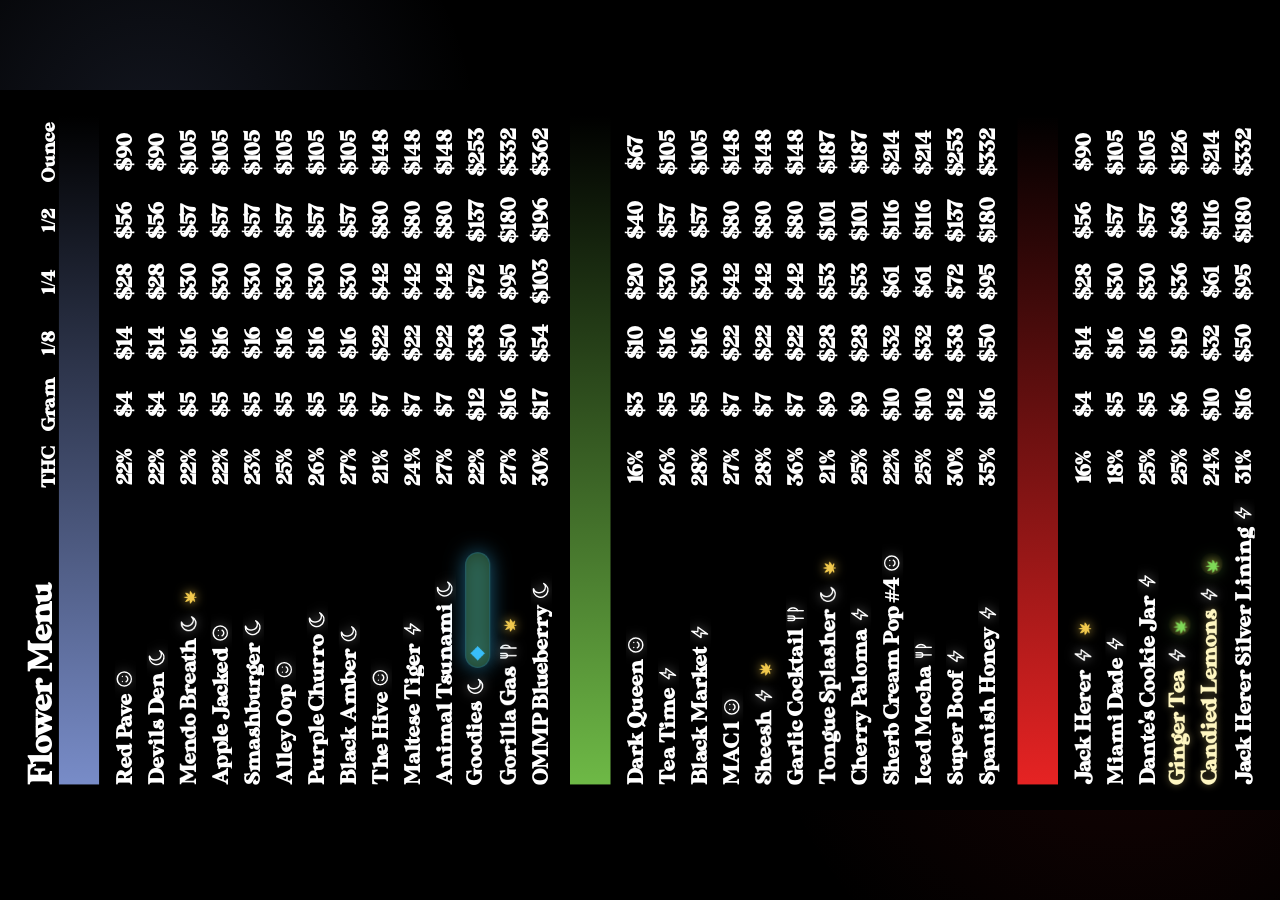
==== docs/index.html @ e75ea92e "Update store menus 2026-07-31" ====
<!doctype html>
<html lang="en">
  <head>
    <meta charset="utf-8">
    <meta name="viewport" content="width=device-width, initial-scale=1">
    <meta http-equiv="refresh" content="900">
    <title>Flower Menu</title>
    <style>
      @font-face {
        font-family: "MADE Sunflower";
        src: url("assets/fonts/MADE-Sunflower.otf") format("opentype");
        font-display: block;
      }

      @font-face {
        font-family: "Gotham Medium";
        src: url("assets/fonts/Gotham-Medium.otf") format("opentype");
        font-display: block;
      }

      :root {
        --row-height: 48px;
        --body-size: 32px;
        --section-height: 60px;
        --section-size: 42px;
        --gap-after-section: 18px;
        --gap-between-groups: 24px;
        --section-pad-left: 16px;
        --name-pad-right: 14px;
        --bucket-gap: 8px;
        --bucket-icon-size: 28px;
        --bucket-icon-offset: 9px;
        --attention-icon-size: 38px;
        --attention-icon-gap: 7px;
        --attention-icon-offset: 8px;
        --attention-icon-glyph-size: 26px;
        --attention-pill-border: 2px;
        --attention-pill-padding-left: 12px;
        --attention-pill-padding-right: 22px;
        --attention-pill-text-size: 24px;
        --attention-pill-shift: 6px;
        --attention-pill-width-buffer: 58px;
        --closeout-pill-gap: 8px;
        --closeout-pill-padding-x: 18px;
        --closeout-pill-border: 2px;
        --closeout-pill-text-size: 26px;
        --closeout-leaf-size: 25px;
        --closeout-leaf-offset: 8px;
      }

      html,
      body {
        margin: 0;
        width: 100%;
        height: 100%;
        background: #000;
        overflow: hidden;
      }

      body {
        display: grid;
        place-items: center;
        color: #fff;
        font-family: "MADE Sunflower", Arial, Helvetica, sans-serif;
      }

      .screen {
        position: relative;
        width: 100vw;
        height: 100vh;
        display: grid;
        place-items: center;
        overflow: hidden;
        background:
          radial-gradient(circle at 12% 16%, rgba(120, 140, 200, 0.16), transparent 24%),
          radial-gradient(circle at 88% 74%, rgba(230, 35, 35, 0.10), transparent 28%),
          #000;
      }

      .menu {
        position: absolute;
        top: 50%;
        left: 50%;
        width: 1080px;
        height: 1920px;
        background: #000;
        overflow: hidden;
        box-sizing: border-box;
        padding: 20px 38px 20px;
        z-index: 1;
        transform-origin: center center;
      }

      .menu::after {
        content: "";
        position: absolute;
        inset: 0;
        pointer-events: none;
        background: linear-gradient(
          115deg,
          transparent 0%,
          transparent 42%,
          rgba(255, 255, 255, 0.08) 50%,
          transparent 58%,
          transparent 100%
        );
        mix-blend-mode: screen;
        transform: translateX(-120%);
        animation: page-sheen 18s linear infinite;
      }

      .header {
        display: grid;
        grid-template-columns: minmax(310px, 1fr) 95px 92px 92px 92px 92px 112px;
        align-items: end;
        column-gap: 0;
        height: 68px;
        font-family: "MADE Sunflower", Georgia, "Times New Roman", serif;
        font-weight: 700;
        white-space: nowrap;
      }

      .title {
        font-size: 48px;
        line-height: 1;
      }

      .column-label {
        text-align: center;
        font-size: 28px;
        line-height: 1;
        padding-top: 0;
        align-self: end;
      }

      .groups {
        display: flex;
        flex-direction: column;
      }

      .group:not(:last-child) {
        margin-bottom: var(--gap-between-groups);
      }

      .section-bar {
        position: relative;
        height: var(--section-height);
        display: flex;
        align-items: center;
        box-sizing: border-box;
        padding-left: var(--section-pad-left);
        margin-bottom: var(--gap-after-section);
        overflow: hidden;
        font-family: "MADE Sunflower", Georgia, "Times New Roman", serif;
        font-size: var(--section-size);
        line-height: 1;
        font-weight: 700;
      }

      .section-bar::before,
      .section-bar::after {
        content: "";
        position: absolute;
        inset: 0;
      }

      .section-bar::before {
        background: linear-gradient(90deg, var(--section-color), rgba(0, 0, 0, 0.92));
      }

      .section-bar::after {
        background: linear-gradient(
          110deg,
          transparent 0%,
          transparent 38%,
          rgba(255, 255, 255, 0.18) 50%,
          transparent 62%,
          transparent 100%
        );
        transform: translateX(-125%);
        animation: bar-sheen 9s ease-in-out infinite;
      }

      .section-bar span {
        position: relative;
        z-index: 1;
        transform: none;
      }

      .section-title {
        position: absolute;
        inset: 0;
        z-index: 1;
        display: flex;
        align-items: center;
        justify-content: flex-start;
        padding-left: var(--section-pad-left);
        overflow: hidden;
      }

      .section-title-word {
        position: absolute;
        inset: 0;
        display: flex;
        align-items: center;
        justify-content: flex-start;
        padding-left: var(--section-pad-left);
        opacity: 0;
        line-height: 1;
        color: inherit;
        text-shadow: inherit;
        animation: section-word-cycle 14s ease-in-out infinite;
      }

      .section-title-word:nth-child(2) {
        animation-delay: 3.5s;
      }

      .section-title-word:nth-child(3) {
        animation-delay: 7s;
      }

      .section-title-word:nth-child(4) {
        animation-delay: 10.5s;
      }

      .row {
        position: relative;
        display: grid;
        grid-template-columns: minmax(310px, 1fr) 95px 92px 92px 92px 92px 112px;
        height: var(--row-height);
        align-items: center;
        font-size: var(--body-size);
        line-height: 1;
        font-weight: 700;
        white-space: nowrap;
      }

      .row.aged-row .name {
        position: relative;
        z-index: 4;
        color: #fff7c2;
        overflow: visible;
        text-shadow: 0 0 12px rgba(255, 232, 138, 0.42);
        transform-origin: left center;
        will-change: transform, color, text-shadow;
      }

      .row.hidden-gem-row .name {
        overflow: visible;
      }

      .attention-char {
        display: inline-block;
        will-change: transform, color, text-shadow;
      }

      .product-name-text {
        display: inline-block;
        vertical-align: top;
      }

      .bucket-icon {
        flex: 0 0 auto;
        display: inline-flex;
        align-items: center;
        justify-content: center;
        width: var(--bucket-icon-size);
        height: var(--bucket-icon-size);
        margin-left: var(--bucket-icon-offset);
        color: #ffffff;
        filter: drop-shadow(0 0 8px rgba(255, 255, 255, 0.50));
        vertical-align: -0.07em;
      }

      .bucket-icon svg {
        display: block;
        width: 100%;
        height: 100%;
        fill: none;
        stroke: currentColor;
        stroke-width: 5;
        stroke-linecap: round;
        stroke-linejoin: round;
      }

      .rotating-header,
      .rotating-detail {
        grid-column: 4 / -1;
        position: relative;
        display: grid;
        grid-template-columns: 92px 92px 92px 112px;
        align-items: center;
        height: 100%;
      }

      .header-price-state,
      .header-descriptor-state,
      .price-state,
      .descriptor-state {
        position: absolute;
        inset: 0;
        display: grid;
        grid-template-columns: 92px 92px 92px 112px;
        align-items: center;
      }

      .header-price-state,
      .price-state {
        animation: price-state-cycle 36s ease-in-out infinite;
      }

      .header-descriptor-state,
      .descriptor-state {
        opacity: 0;
        animation: descriptor-state-cycle 36s ease-in-out infinite;
      }

      .rotating-header .header-price-state,
      .rotating-header .header-descriptor-state {
        align-items: end;
      }

      .header-descriptor-state .feeling-heading {
        grid-column: 1 / 3;
      }

      .header-descriptor-state .looking-heading {
        grid-column: 3 / 5;
      }

      .descriptor-value {
        grid-column: 1 / 3;
        color: #fff7d6;
        font-size: 1em;
        text-align: center;
        text-shadow: 0 0 13px rgba(255, 247, 214, 0.35);
      }

      .bucket-value {
        grid-column: 3 / 5;
        display: inline-flex;
        align-items: center;
        justify-content: center;
        gap: var(--bucket-gap);
        font-size: 1em;
        text-align: center;
      }

      .bucket-label {
        transform: translateY(0.02em);
      }

      .row.closeout .normal-row,
      .row.closeout .deal-row {
        position: absolute;
        inset: 0;
        display: grid;
        grid-template-columns: minmax(310px, 1fr) 95px 92px 92px 92px 92px 112px;
        align-items: center;
      }

      .row.closeout .normal-row > .num,
      .row.closeout .normal-row .deal-cell {
        animation: normal-row-fade 36s ease-in-out infinite;
      }

      .row.closeout .normal-row .name {
        overflow: visible;
        position: relative;
        z-index: 3;
      }

      .closeout-name-copy {
        display: inline-block;
        will-change: transform;
      }

      .row.closeout .deal-row {
        opacity: 0;
        z-index: 5;
        animation: deal-row-fade 36s ease-in-out infinite;
        pointer-events: none;
      }

      .deal-message {
        grid-column: 2 / -1;
        justify-self: center;
        position: relative;
        z-index: 6;
        display: inline-flex;
        align-items: center;
        justify-content: center;
        gap: var(--closeout-pill-gap);
        width: max-content;
        max-width: none;
        min-width: 0;
        height: 1.52em;
        padding: 0 var(--closeout-pill-padding-x) 1px;
        border: var(--closeout-pill-border) solid rgba(242, 201, 76, 0.82);
        border-radius: 999px;
        box-sizing: border-box;
        background: rgb(55, 40, 5);
        color: #fff7c2;
        filter: drop-shadow(0 0 16px rgba(242, 201, 76, 0.82));
        overflow: hidden;
        text-align: center;
        font-size: var(--closeout-pill-text-size);
        font-family: "Gotham Medium", Arial, Helvetica, sans-serif;
        line-height: 1;
        text-transform: uppercase;
        text-shadow: 0 0 12px rgba(255, 247, 194, 0.72);
        animation: deal-pill-pulse 36s ease-in-out infinite;
      }

      .deal-leaf {
        flex: 0 0 auto;
        display: block;
        width: 0.72em;
        height: 0.72em;
        fill: currentColor;
        filter: drop-shadow(0 0 8px rgba(242, 201, 76, 0.88));
        transform: translateY(1px);
      }

      .deal-message span {
        flex: 0 1 auto;
        min-width: 0;
        transform: translateY(1px);
      }

      .closeout-leaf {
        display: inline-block;
        width: var(--closeout-leaf-size);
        height: var(--closeout-leaf-size);
        margin-left: var(--closeout-leaf-offset);
        fill: #f2c94c;
        filter: drop-shadow(0 0 8px rgba(242, 201, 76, 0.82));
        vertical-align: -0.08em;
      }

      .name {
        overflow: hidden;
        text-overflow: clip;
        padding-right: var(--name-pad-right);
      }

      .attention-icon {
        position: relative;
        z-index: 5;
        display: inline-flex;
        align-items: center;
        justify-content: flex-start;
        gap: var(--attention-icon-gap);
        margin-left: var(--attention-icon-offset);
        width: var(--attention-icon-size);
        height: var(--attention-icon-size);
        max-width: none;
        padding: 0;
        border: var(--attention-pill-border) solid transparent;
        border-radius: 999px;
        box-sizing: border-box;
        background: rgba(126, 217, 87, 0);
        color: #7ed957;
        filter: drop-shadow(0 0 10px rgba(126, 217, 87, 0.62));
        line-height: 1;
        overflow: hidden;
        vertical-align: -0.16em;
        transform-origin: left center;
        will-change: width, transform, color, filter, background-color, border-color;
      }

      .hidden-gem-icon {
        color: #38bdf8;
        filter: drop-shadow(0 0 10px rgba(56, 189, 248, 0.70));
      }

      .attention-icon svg {
        flex: 0 0 auto;
        display: block;
        width: var(--attention-icon-glyph-size);
        height: var(--attention-icon-glyph-size);
        fill: currentColor;
      }

      .attention-offer {
        display: inline-block;
        flex: 0 0 auto;
        color: #f7ffd9;
        font-size: var(--attention-pill-text-size);
        font-family: "Gotham Medium", Arial, Helvetica, sans-serif;
        line-height: 1;
        opacity: 0;
        white-space: nowrap;
        text-transform: uppercase;
        text-shadow: 0 0 12px rgba(247, 255, 217, 0.72);
        transform: translateX(calc(var(--attention-pill-shift) * -1));
        will-change: opacity, transform;
      }

      .num {
        position: relative;
        z-index: 1;
        text-align: center;
      }

      .loading,
      .error {
        position: absolute;
        inset: 0;
        display: grid;
        place-items: center;
        padding: 40px;
        box-sizing: border-box;
        text-align: center;
        font: 700 32px/1.25 "MADE Sunflower", Arial, Helvetica, sans-serif;
        color: #fff;
        background: #000;
      }

      @keyframes page-sheen {
        0%,
        45% {
          transform: translateX(-120%);
        }
        100% {
          transform: translateX(120%);
        }
      }

      @keyframes bar-sheen {
        0%,
        35% {
          transform: translateX(-125%);
        }
        70%,
        100% {
          transform: translateX(125%);
        }
      }

      @keyframes normal-row-fade {
        0%,
        8%,
        38%,
        100% {
          opacity: 1;
        }
        12%,
        34% {
          opacity: 0;
        }
      }

      @keyframes deal-row-fade {
        0%,
        8%,
        38%,
        100% {
          opacity: 0;
        }
        12%,
        34% {
          opacity: 1;
        }
      }

      @keyframes deal-pill-pulse {
        0%,
        8%,
        38%,
        100% {
          transform: scale(0.96);
          filter: drop-shadow(0 0 8px rgba(242, 201, 76, 0.42));
        }
        12%,
        34% {
          transform: scale(1);
          filter: drop-shadow(0 0 18px rgba(242, 201, 76, 0.92));
        }
      }

      @keyframes price-state-cycle {
        0%,
        46%,
        100% {
          opacity: 1;
          filter: blur(0);
        }
        50%,
        90% {
          opacity: 0;
          filter: blur(2px);
        }
        94% {
          opacity: 1;
          filter: blur(0);
        }
      }

      @keyframes descriptor-state-cycle {
        0%,
        52%,
        90%,
        100% {
          opacity: 0;
          filter: blur(2px);
        }
        56%,
        86% {
          opacity: 1;
          filter: blur(0);
        }
      }

      @keyframes section-word-cycle {
        0%,
        100% {
          opacity: 0;
          transform: none;
        }
        10%,
        24% {
          opacity: 1;
          transform: none;
        }
        34% {
          opacity: 0;
          transform: none;
        }
      }

    </style>
  </head>
  <body>
    <main class="screen">
      <section class="menu" aria-label="Flower Menu">
        <div class="header">
          <div class="title">Flower Menu</div>
          <div class="column-label">THC</div>
          <div class="column-label">Gram</div>
          <div class="rotating-header">
            <div class="header-price-state">
              <div class="column-label">1/8</div>
              <div class="column-label">1/4</div>
              <div class="column-label">1/2</div>
              <div class="column-label">Ounce</div>
            </div>
            <div class="header-descriptor-state">
              <div class="column-label feeling-heading">Feeling</div>
              <div class="column-label looking-heading">Looking For</div>
            </div>
          </div>
        </div>
        <div id="groups" class="groups">
          <div class="loading">Loading menu...</div>
        </div>
      </section>
    </main>
    <script src="vendor/gsap.min.js"></script>
    <script>
      const sections = [
        ["Indica", "rgb(120, 140, 200)"],
        ["Hybrid", "rgb(110, 185, 70)"],
        ["Sativa", "rgb(230, 35, 35)"]
      ];

      const productDescriptors = {
        "Red Pave": { adjective: "Tingly", bucket: "chill" },
        "Apple Jacked": { adjective: "Relaxing", bucket: "chill" },
        "Animal Tsunami": { adjective: "Soothing", bucket: "sleepy" },
        "Devils Den": { adjective: "Sedative", bucket: "sleepy" },
        "Mendo Breath": { adjective: "Calming", bucket: "sleepy" },
        "Hectane": { adjective: "Calming", bucket: "chill" },
        "Smashburger": { adjective: "Sleepy", bucket: "sleepy" },
        "Alley Oop": { adjective: "Balanced", bucket: "chill" },
        "Purple Churro": { adjective: "Soothing", bucket: "sleepy" },
        "Black Amber": { adjective: "Tranquil", bucket: "sleepy" },
        "Miracle Mintz": { adjective: "Potent", bucket: "hungry" },
        "Alien Gary": { adjective: "Gassy", bucket: "hungry" },
        "Purple Panties": { adjective: "Carefree", bucket: "chill" },
        "Goodies": { adjective: "Mellow", bucket: "sleepy" },
        "OMMP Blueberry": { adjective: "Soothing", bucket: "sleepy" },
        "Blue Nerds": { adjective: "Dessert-like", bucket: "chill" },
        "Oreoz": { adjective: "Dessert-like", bucket: "chill" },
        "Papaya Juice": { adjective: "Bright", bucket: "energy" },
        "Blueberry Donut": { adjective: "Euphoric", bucket: "chill" },
        "The Hive": { adjective: "Cheerful", bucket: "chill" },
        "Maltese Tiger": { adjective: "Uplifted", bucket: "energy" },
        "Timmeh": { adjective: "Mellow", bucket: "chill" },
        "Dantes Inferno": { adjective: "Relaxing", bucket: "sleepy" },
        "Triple Burger": { adjective: "Heavy", bucket: "sleepy" },
        "Dark Queen": { adjective: "Euphoric", bucket: "chill" },
        "Garlic Cocktail": { adjective: "Savory", bucket: "hungry" },
        "Tea Time": { adjective: "Creative", bucket: "energy" },
        "Zkittlez": { adjective: "Candy-like", bucket: "chill" },
        "Cherry Punch": { adjective: "Focused", bucket: "energy" },
        "Grease Bucket": { adjective: "Gassy", bucket: "hungry" },
        "Gorilla Gas": { adjective: "Gassy", bucket: "hungry" },
        "Black Market": { adjective: "Uplifting", bucket: "energy" },
        "Orange Slyce": { adjective: "Zesty", bucket: "energy" },
        "Scented Marker": { adjective: "Social", bucket: "hungry" },
        "Bacio Mintz": { adjective: "Creamy", bucket: "chill" },
        "Sheesh": { adjective: "Giggly", bucket: "energy" },
        "Mac Flurry": { adjective: "Chill", bucket: "chill" },
        "MAC 1": { adjective: "Uplifting", bucket: "chill" },
        "Super Boof": { adjective: "Euphoric", bucket: "energy" },
        "Spanish Honey": { adjective: "Uplifting", bucket: "energy" },
        "Cherry Paloma": { adjective: "Uplifting", bucket: "energy" },
        "Bananaconda": { adjective: "Relaxing", bucket: "sleepy" },
        "Pineapple Bang": { adjective: "Joyful", bucket: "energy" },
        "Tongue Splasher": { adjective: "Calming", bucket: "sleepy" },
        "Koji Sunberry": { adjective: "Bright", bucket: "energy" },
        "Miami Dade": { adjective: "Focused", bucket: "energy" },
        "Category 5": { adjective: "Energizing", bucket: "energy" },
        "Jack Herer": { adjective: "Clearheaded", bucket: "energy" },
        "Jack Herer Silver Lining": { adjective: "Clearheaded", bucket: "energy" },
        "Southern Sunset": { adjective: "Bright", bucket: "energy" },
        "Rocky Mountain Moonshine": { adjective: "Lively", bucket: "energy" },
        "Dante's Cookie Jar": { adjective: "Motivating", bucket: "energy" },
        "College Park": { adjective: "Giggly", bucket: "energy" },
        "Ginger Tea": { adjective: "Focused", bucket: "energy" },
        "Where's My Bike": { adjective: "Talkative", bucket: "energy" },
        "Gelato Sweet Tea": { adjective: "Uplifting", bucket: "energy" },
        "Island Blends": { adjective: "Energizing", bucket: "energy" },
        "Hashburger": { adjective: "Gassy", bucket: "hungry" },
        "Caramel Cake": { adjective: "Energizing", bucket: "energy" },
        "Blue Dream": { adjective: "Creative", bucket: "energy" },
        "Ice Queen": { adjective: "Creative", bucket: "energy" },
        "Candied Lemons": { adjective: "Focused", bucket: "energy" },
        "High Desert Sour Sage": { adjective: "Alert", bucket: "energy" },
        "Durban Poison S1": { adjective: "Productive", bucket: "energy" },
        "Sherb Cream Pop #4": { adjective: "Dessert-like", bucket: "chill" },
        "Iced Mocha": { adjective: "Velvety", bucket: "hungry" },
        "Sub Zero": { adjective: "Frosty", bucket: "chill" }
      };

      const sectionDescriptors = {
        Indica: ["Indica", "Chill", "Sleepy", "Heavy"],
        Hybrid: ["Hybrid", "Balanced", "Hungry", "Social"],
        Sativa: ["Sativa", "Energy", "Focused", "Uplifted"]
      };

      function clamp(value, min, max) {
        return Math.max(min, Math.min(max, value));
      }

      function getSectionMetrics(rowHeight) {
        return {
          sectionHeight: clamp(Math.floor(rowHeight * 1.28), 46, 68),
          gapAfterSection: clamp(Math.floor(rowHeight * 0.32), 10, 24),
          gapBetweenGroups: clamp(Math.floor(rowHeight * 0.40), 12, 30),
        };
      }

      function totalVerticalUsage(rowHeight, groupCount, rowCount) {
        const { sectionHeight, gapAfterSection, gapBetweenGroups } = getSectionMetrics(rowHeight);
        return (
          rowCount * rowHeight +
          groupCount * sectionHeight +
          groupCount * gapAfterSection +
          Math.max(groupCount - 1, 0) * gapBetweenGroups
        );
      }

      function applyDynamicSizing(rows, activeGroups) {
        const menuHeight = 1920;
        const contentTop = 88;
        const bottomMargin = 20;
        const available = menuHeight - contentTop - bottomMargin;
        const groupCount = activeGroups.length;
        const rowCount = Math.max(rows.length, 1);
        let rowHeight = 34;
        for (let candidate = 54; candidate >= 34; candidate -= 1) {
          if (totalVerticalUsage(candidate, groupCount, rowCount) <= available) {
            rowHeight = candidate;
            break;
          }
        }
        const bodySize = clamp(Math.floor(rowHeight * 0.68), 24, 36);
        const { sectionHeight, gapAfterSection, gapBetweenGroups } = getSectionMetrics(rowHeight);
        const sectionSize = clamp(Math.floor(sectionHeight * 0.70), 32, 48);
        const sectionPadLeft = clamp(Math.floor(sectionHeight * 0.28), 12, 18);
        const namePadRight = clamp(Math.floor(rowHeight * 0.36), 8, 14);
        const bucketGap = clamp(Math.floor(rowHeight * 0.14), 4, 8);
        const bucketIconSize = clamp(Math.floor(bodySize * 0.86), 22, 30);
        const bucketIconOffset = clamp(Math.floor(rowHeight * 0.20), 5, 9);
        const attentionIconSize = clamp(Math.floor(rowHeight * 0.78), 28, 40);
        const attentionIconGap = clamp(Math.floor(rowHeight * 0.12), 4, 7);
        const attentionIconOffset = clamp(Math.floor(rowHeight * 0.18), 5, 8);
        const attentionIconGlyphSize = clamp(Math.floor(attentionIconSize * 0.68), 18, 28);
        const attentionPillBorder = clamp(Math.round(rowHeight * 0.05), 1, 2);
        const attentionPillPaddingLeft = clamp(Math.floor(rowHeight * 0.30), 8, 12);
        const attentionPillPaddingRight = clamp(Math.floor(rowHeight * 0.56), 14, 22);
        const attentionPillTextSize = clamp(Math.floor(bodySize * 0.76), 18, 28);
        const attentionPillShift = clamp(Math.floor(rowHeight * 0.16), 4, 6);
        const attentionPillWidthBuffer = clamp(Math.floor(rowHeight * 1.28), 42, 58);
        const closeoutPillGap = clamp(Math.floor(rowHeight * 0.14), 4, 8);
        const closeoutPillPaddingX = clamp(Math.floor(rowHeight * 0.50), 12, 18);
        const closeoutPillBorder = clamp(Math.round(rowHeight * 0.05), 1, 2);
        const closeoutPillTextSize = clamp(Math.floor(bodySize * 0.80), 19, 28);
        const closeoutLeafSize = clamp(Math.floor(bodySize * 0.78), 18, 28);
        const closeoutLeafOffset = clamp(Math.floor(rowHeight * 0.18), 5, 8);

        const root = document.documentElement.style;
        root.setProperty("--row-height", `${rowHeight}px`);
        root.setProperty("--body-size", `${bodySize}px`);
        root.setProperty("--section-height", `${sectionHeight}px`);
        root.setProperty("--section-size", `${sectionSize}px`);
        root.setProperty("--gap-after-section", `${gapAfterSection}px`);
        root.setProperty("--gap-between-groups", `${gapBetweenGroups}px`);
        root.setProperty("--section-pad-left", `${sectionPadLeft}px`);
        root.setProperty("--name-pad-right", `${namePadRight}px`);
        root.setProperty("--bucket-gap", `${bucketGap}px`);
        root.setProperty("--bucket-icon-size", `${bucketIconSize}px`);
        root.setProperty("--bucket-icon-offset", `${bucketIconOffset}px`);
        root.setProperty("--attention-icon-size", `${attentionIconSize}px`);
        root.setProperty("--attention-icon-gap", `${attentionIconGap}px`);
        root.setProperty("--attention-icon-offset", `${attentionIconOffset}px`);
        root.setProperty("--attention-icon-glyph-size", `${attentionIconGlyphSize}px`);
        root.setProperty("--attention-pill-border", `${attentionPillBorder}px`);
        root.setProperty("--attention-pill-padding-left", `${attentionPillPaddingLeft}px`);
        root.setProperty("--attention-pill-padding-right", `${attentionPillPaddingRight}px`);
        root.setProperty("--attention-pill-text-size", `${attentionPillTextSize}px`);
        root.setProperty("--attention-pill-shift", `${attentionPillShift}px`);
        root.setProperty("--attention-pill-width-buffer", `${attentionPillWidthBuffer}px`);
        root.setProperty("--closeout-pill-gap", `${closeoutPillGap}px`);
        root.setProperty("--closeout-pill-padding-x", `${closeoutPillPaddingX}px`);
        root.setProperty("--closeout-pill-border", `${closeoutPillBorder}px`);
        root.setProperty("--closeout-pill-text-size", `${closeoutPillTextSize}px`);
        root.setProperty("--closeout-leaf-size", `${closeoutLeafSize}px`);
        root.setProperty("--closeout-leaf-offset", `${closeoutLeafOffset}px`);
      }

      function rowHtml(row) {
        const hasCloseoutPriority = Boolean(row.closeout);
        const showsAgedState = Boolean(row.aged_inventory) && !hasCloseoutPriority;
        const isHiddenGem = row.no_recent_sales && !showsAgedState && !hasCloseoutPriority;
        const descriptor = productDescriptors[row.product_name] || {};
        const bucketMarker = descriptor.bucket ? bucketIconHtml(descriptor.bucket) : "";
        const hiddenGemMarker = isHiddenGem
          ? hiddenGemIconHtml()
          : "";
        const productName = showsAgedState
          ? `${productNameHtml(row)}${bucketMarker}${attentionIconHtml(row)}`
          : `${productNameHtml(row)}${bucketMarker}${hiddenGemMarker}`;
        const rotatingDetail = rotatingDetailHtml(row, descriptor);
        const rowClasses = [
          "row",
          showsAgedState ? "aged-row" : "",
          isHiddenGem ? "hidden-gem-row" : ""
        ].filter(Boolean).join(" ");
        if (hasCloseoutPriority) {
          return `
            <div class="${rowClasses} closeout">
              <div class="normal-row">
                <div class="name"><span class="closeout-name-copy">${productName}${leafIconHtml("closeout-leaf")}</span></div>
                <div class="num">${escapeHtml(row.thc_display)}</div>
                <div class="num">${escapeHtml(row.gram)}</div>
                ${rotatingDetail}
              </div>
              <div class="deal-row">
                <div class="deal-message">
                  ${leafIconHtml()}
                  <span>End of jar deal: buy it all, 30% off!</span>
                </div>
              </div>
            </div>
          `;
        }

        return `
          <div class="${rowClasses}">
            <div class="name">${productName}</div>
            <div class="num">${escapeHtml(row.thc_display)}</div>
            <div class="num">${escapeHtml(row.gram)}</div>
            ${rotatingDetail}
          </div>
        `;
      }

      function sectionBarHtml(strain) {
        const words = sectionDescriptors[strain] || [strain];
        return `
          <div class="section-bar">
            <div class="section-title" aria-label="${escapeHtml(strain)}">
              ${words.map((word) => `<span class="section-title-word">${escapeHtml(word)}</span>`).join("")}
            </div>
          </div>
        `;
      }

      function hiddenGemIconHtml() {
        return `
          <span class="attention-icon hidden-gem-icon" aria-hidden="true">
            ${diamondIconHtml()}
            <span class="attention-offer hidden-gem-offer">Hidden Gem</span>
          </span>
        `;
      }

      function diamondIconHtml() {
        return `
          <svg viewBox="0 0 64 64" focusable="false" aria-hidden="true">
            <path d="M32 5 59 32 32 59 5 32 32 5Z" />
          </svg>
        `;
      }

      function attentionIconHtml(row) {
        if (!row.aged_inventory) return "";
        return `
          <span class="attention-icon" aria-hidden="true">
            ${leafIconHtml()}
            <span class="attention-offer">Online pricing 20% off</span>
          </span>
        `;
      }

      function leafIconHtml(className = "deal-leaf") {
        return `
          <svg class="${className}" viewBox="0 0 64 64" focusable="false" aria-hidden="true">
            <path d="M32 6c2.5 7.2 3.8 13.2 3.5 18 4.1-5.2 9.1-9 15-11.3-.5 7.8-3.2 14.1-8.1 18.7 5.6-1.1 10.8-.8 15.6.9-4.4 6.1-9.7 9.8-15.9 11.1 3.8 2 7 4.7 9.6 8.1-7.2 1.2-13.1-.2-17.7-4.2v10.2h-4V47.3c-4.6 4-10.5 5.4-17.7 4.2 2.6-3.4 5.8-6.1 9.6-8.1-6.2-1.3-11.5-5-15.9-11.1 4.8-1.7 10-2 15.6-.9-4.9-4.6-7.6-10.9-8.1-18.7 5.9 2.3 10.9 6.1 15 11.3-.3-4.8 1-10.8 3.5-18Z" />
          </svg>
        `;
      }

      function productNameHtml(row) {
        return row.aged_inventory
          ? `<span class="product-name-text">${animatedProductNameHtml(row.product_name)}</span>`
          : escapeHtml(row.product_name);
      }

      function animatedProductNameHtml(productName) {
        return String(productName ?? "")
          .split("")
          .map((char) => `<span class="attention-char">${char === " " ? "&nbsp;" : escapeHtml(char)}</span>`)
          .join("");
      }

      function bucketIconHtml(bucket) {
        const icons = {
          sleepy: `
            <svg viewBox="0 0 64 64" focusable="false" aria-hidden="true">
              <path d="M45.6 49.8A21.8 21.8 0 0 1 37.5 7.7 25.7 25.7 0 1 0 56.3 44a21.7 21.7 0 0 1-10.7 5.8Z" />
            </svg>
          `,
          energy: `
            <svg viewBox="0 0 64 64" focusable="false" aria-hidden="true">
              <path d="M35.8 4 13.6 36.5h16.1L25.8 60l24.6-34.5H34.1L35.8 4Z" />
            </svg>
          `,
          hungry: `
            <svg viewBox="0 0 64 64" focusable="false" aria-hidden="true">
              <path d="M18 5v21" />
              <path d="M10 5v16a8 8 0 0 0 16 0V5" />
              <path d="M18 29v30" />
              <path d="M45 5v54" />
              <path d="M45 5c7 4.2 10 10.1 10 17.8 0 7.6-3 13.4-10 17.2" />
            </svg>
          `,
          chill: `
            <svg viewBox="0 0 64 64" focusable="false" aria-hidden="true">
              <circle cx="32" cy="32" r="25" />
              <path d="M22 38c2.4 4.1 5.7 6.1 10 6.1s7.6-2 10-6.1" />
              <path d="M23 25h.1M41 25h.1" />
            </svg>
          `
        };
        if (!icons[bucket]) return "";
        return `<span class="bucket-icon bucket-${bucket}" aria-hidden="true">${icons[bucket]}</span>`;
      }

      function bucketLabel(bucket) {
        const labels = {
          sleepy: "Sleepy",
          energy: "Energy",
          hungry: "Hungry",
          chill: "Chill"
        };
        return labels[bucket] || "";
      }

      function rotatingDetailHtml(row, descriptor) {
        const adjective = descriptor.adjective ? escapeHtml(descriptor.adjective) : "";
        const label = bucketLabel(descriptor.bucket);
        return `
          <div class="rotating-detail deal-cell">
            <div class="price-state">
              <div class="num">${escapeHtml(row.eighth)}</div>
              <div class="num">${escapeHtml(row.quarter)}</div>
              <div class="num">${escapeHtml(row.half)}</div>
              <div class="num">${escapeHtml(row.ounce)}</div>
            </div>
            <div class="descriptor-state">
              <div class="num descriptor-value">${adjective}</div>
              <div class="num bucket-value">
                <span class="bucket-label">${escapeHtml(label)}</span>
              </div>
            </div>
          </div>
        `;
      }

      function escapeHtml(value) {
        return String(value ?? "")
          .replaceAll("&", "&amp;")
          .replaceAll("<", "&lt;")
          .replaceAll(">", "&gt;")
          .replaceAll('"', "&quot;")
          .replaceAll("'", "&#039;");
      }

      function renderMenu(payload) {
        const rows = payload.rows || [];
        const activeGroups = sections.filter(([strain]) => rows.some((row) => row.strain === strain));
        applyDynamicSizing(rows, activeGroups);

        const groups = document.getElementById("groups");
        groups.innerHTML = activeGroups.map(([strain, color]) => {
          const groupRows = rows.filter((row) => row.strain === strain);
          return `
            <section class="group" style="--section-color: ${color}">
              ${sectionBarHtml(strain)}
              ${groupRows.map(rowHtml).join("")}
            </section>
          `;
        }).join("");
        animateAgedInventoryRows();
      }

      function animateOfferPill(marker, offer, delay, colors) {
        const activeWidth = measureOfferPillWidth(marker, offer);
        const pillMetrics = getPillMetrics();
        gsap.timeline({ repeat: -1, repeatDelay: 32.24, delay })
          .to(marker, {
            width: activeWidth,
            paddingLeft: `${pillMetrics.paddingLeft}px`,
            paddingRight: `${pillMetrics.paddingRight}px`,
            borderColor: colors.border,
            backgroundColor: colors.background,
            scale: 1.04,
            rotate: 0,
            color: colors.active,
            filter: colors.activeFilter,
            duration: 0.38,
            ease: "back.out(1.8)"
          }, 0)
          .to(offer, {
            opacity: 1,
            x: 0,
            duration: 0.24,
            ease: "power2.out"
          })
          .to(marker, {
            scale: 1.08,
            duration: 0.52,
            ease: "sine.inOut",
            yoyo: true,
            repeat: 1
          })
          .to(marker, {
            scale: 1.04,
            duration: 1.6,
            ease: "none"
          })
          .to(offer, {
            opacity: 0,
            x: -pillMetrics.shift,
            duration: 0.18,
            ease: "power1.in"
          })
          .to(marker, {
            width: "1.2em",
            paddingLeft: 0,
            paddingRight: 0,
            borderColor: colors.restBorder,
            backgroundColor: colors.restBackground,
            scale: 1,
            rotate: 0,
            color: colors.rest,
            filter: colors.restFilter,
            duration: 0.32,
            ease: "power2.inOut"
          }, "<");
      }

      function measureOfferPillWidth(marker, offer) {
        const icon = marker.querySelector("svg");
        const markerStyle = getComputedStyle(marker);
        const pillMetrics = getPillMetrics();
        const gap = parseFloat(markerStyle.gap) || 0;
        const iconWidth = icon ? icon.getBoundingClientRect().width : 0;
        const offerWidth = measureTextWidth(offer);
        const activePadding = pillMetrics.paddingLeft + pillMetrics.paddingRight;
        const borderWidth = pillMetrics.border * 2;
        return `${Math.ceil(iconWidth + gap + offerWidth + activePadding + borderWidth + pillMetrics.buffer)}px`;
      }

      function getPillMetrics() {
        const rootStyle = getComputedStyle(document.documentElement);
        return {
          paddingLeft: parseFloat(rootStyle.getPropertyValue("--attention-pill-padding-left")) || 12,
          paddingRight: parseFloat(rootStyle.getPropertyValue("--attention-pill-padding-right")) || 22,
          border: parseFloat(rootStyle.getPropertyValue("--attention-pill-border")) || 2,
          shift: parseFloat(rootStyle.getPropertyValue("--attention-pill-shift")) || 6,
          buffer: parseFloat(rootStyle.getPropertyValue("--attention-pill-width-buffer")) || 58,
        };
      }

      function measureTextWidth(source) {
        if (!source) return 0;
        const style = getComputedStyle(source);
        const probe = document.createElement("span");
        probe.textContent = source.textContent;
        probe.style.position = "absolute";
        probe.style.left = "-9999px";
        probe.style.top = "-9999px";
        probe.style.visibility = "hidden";
        probe.style.whiteSpace = "nowrap";
        probe.style.font = style.font;
        probe.style.letterSpacing = style.letterSpacing;
        probe.style.textTransform = style.textTransform;
        document.body.appendChild(probe);
        const width = probe.getBoundingClientRect().width;
        probe.remove();
        return width;
      }

      function animateAgedInventoryRows() {
        if (!window.gsap) return;
        const agedRows = gsap.utils.toArray(".row.aged-row");
        const hiddenGemRows = gsap.utils.toArray(".row.hidden-gem-row");
        if (!agedRows.length && !hiddenGemRows.length) return;
        document.documentElement.dataset.gsapTextAnimation = "active";

        agedRows.forEach((row, index) => {
          const name = row.querySelector(".name");
          const marker = row.querySelector(".attention-icon:not(.bucket-icon)");
          const offer = marker ? marker.querySelector(".attention-offer") : null;
          const chars = name.querySelectorAll(".attention-char");
          const delay = index * 0.35;

          gsap.timeline({ repeat: -1, repeatDelay: 35.06, delay: delay + 7.4 })
            .to(name, {
              color: "#fff1a8",
              scale: 1.035,
              textShadow: "0 0 22px rgba(255, 232, 138, 0.85)",
              duration: 0.32,
              ease: "power2.out"
            })
            .to(name, {
              color: "#ffffff",
              scale: 1,
              textShadow: "0 0 8px rgba(255, 232, 138, 0.34)",
              duration: 0.62,
              ease: "elastic.out(1, 0.45)"
            });

          gsap.timeline({ repeat: -1, repeatDelay: 35.45, delay: delay + 7.42 })
            .to(chars, {
              y: -4,
              color: "#ffe88a",
              textShadow: "0 0 18px rgba(255, 232, 138, 0.78)",
              duration: 0.18,
              ease: "power2.out",
              stagger: { each: 0.018, from: "start" }
            })
            .to(chars, {
              y: 0,
              color: "#ffffff",
              textShadow: "0 0 8px rgba(255, 232, 138, 0.34)",
              duration: 0.28,
              ease: "power2.out",
              stagger: { each: 0.012, from: "start" }
            }, "-=0.04");

          animateOfferPill(marker, offer, delay + 7.5, {
            active: "#b8ff70",
            rest: "#7ed957",
            border: "rgba(184, 255, 112, 0.74)",
            restBorder: "rgba(184, 255, 112, 0)",
            background: "rgb(18, 45, 16)",
            restBackground: "rgba(126, 217, 87, 0)",
            activeFilter: "drop-shadow(0 0 18px rgba(184, 255, 112, 0.94))",
            restFilter: "drop-shadow(0 0 10px rgba(126, 217, 87, 0.62))"
          });
        });

        hiddenGemRows.forEach((row, index) => {
          const marker = row.querySelector(".attention-icon:not(.bucket-icon)");
          const offer = marker ? marker.querySelector(".attention-offer") : null;
          const delay = index * 0.35;
          animateOfferPill(marker, offer, delay + 1.08, {
            active: "#38bdf8",
            rest: "#38bdf8",
            border: "rgba(56, 189, 248, 0.78)",
            restBorder: "rgba(56, 189, 248, 0)",
            background: "rgb(7, 32, 52)",
            restBackground: "rgba(56, 189, 248, 0)",
            activeFilter: "drop-shadow(0 0 18px rgba(56, 189, 248, 0.95))",
            restFilter: "drop-shadow(0 0 10px rgba(56, 189, 248, 0.70))"
          });
        });
      }

      fetch("menu-data.json", { cache: "no-store" })
        .then((response) => {
          if (!response.ok) throw new Error(`Menu data failed to load: ${response.status}`);
          return response.json();
        })
        .then(renderMenu)
        .catch((error) => {
          document.getElementById("groups").innerHTML =
            `<div class="error">Menu data unavailable<br>${escapeHtml(error.message)}</div>`;
        });

      function scaleMenu() {
        const menu = document.querySelector(".menu");
        const menuWidth = 1080;
        const menuHeight = 1920;
        const rotateMode = new URLSearchParams(window.location.search).get("rotate");
        const shouldRotate =
          rotateMode === "ccw" ||
          (rotateMode !== "none" && window.innerWidth > window.innerHeight);

        if (shouldRotate) {
          const scale = Math.min(window.innerWidth / menuHeight, window.innerHeight / menuWidth);
          menu.style.transform = `translate(-50%, -50%) rotate(-90deg) scale(${scale})`;
          return;
        }

        const scale = Math.min(window.innerWidth / menuWidth, window.innerHeight / menuHeight);
        menu.style.transform = `translate(-50%, -50%) scale(${scale})`;
      }

      window.addEventListener("resize", scaleMenu);
      scaleMenu();
    </script>
  </body>
</html>
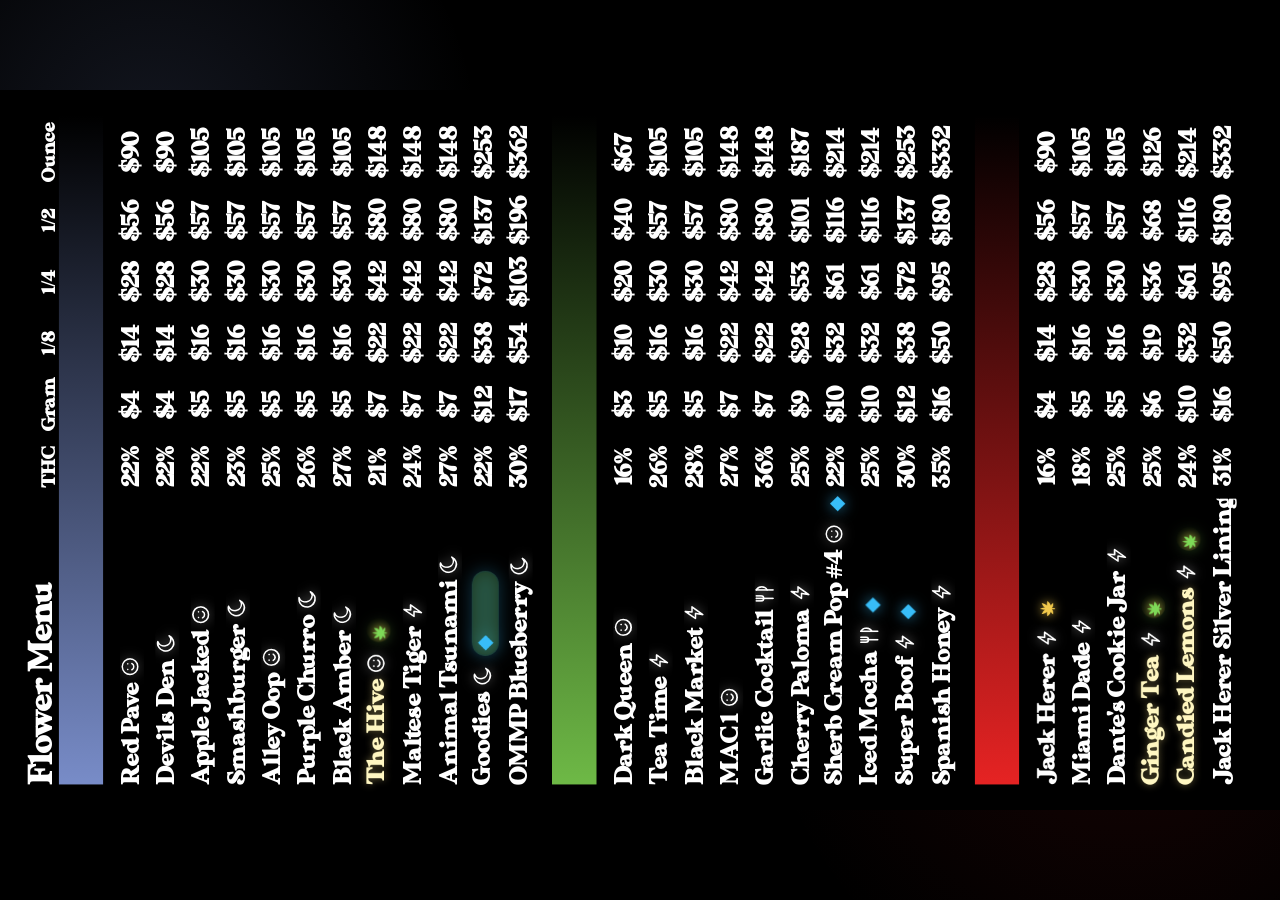
==== commit ef0de74d: "Update store menus 2026-08-03" ====
--- a/docs/index.html
+++ b/docs/index.html
@@ -86,7 +86,7 @@
         background: #000;
         overflow: hidden;
         box-sizing: border-box;
-        padding: 20px 38px 20px;
+        padding: 20px 38px 48px;
         z-index: 1;
         transform-origin: center center;
       }
@@ -766,7 +766,7 @@
       function applyDynamicSizing(rows, activeGroups) {
         const menuHeight = 1920;
         const contentTop = 88;
-        const bottomMargin = 20;
+        const bottomMargin = 48;
         const available = menuHeight - contentTop - bottomMargin;
         const groupCount = activeGroups.length;
         const rowCount = Math.max(rows.length, 1);
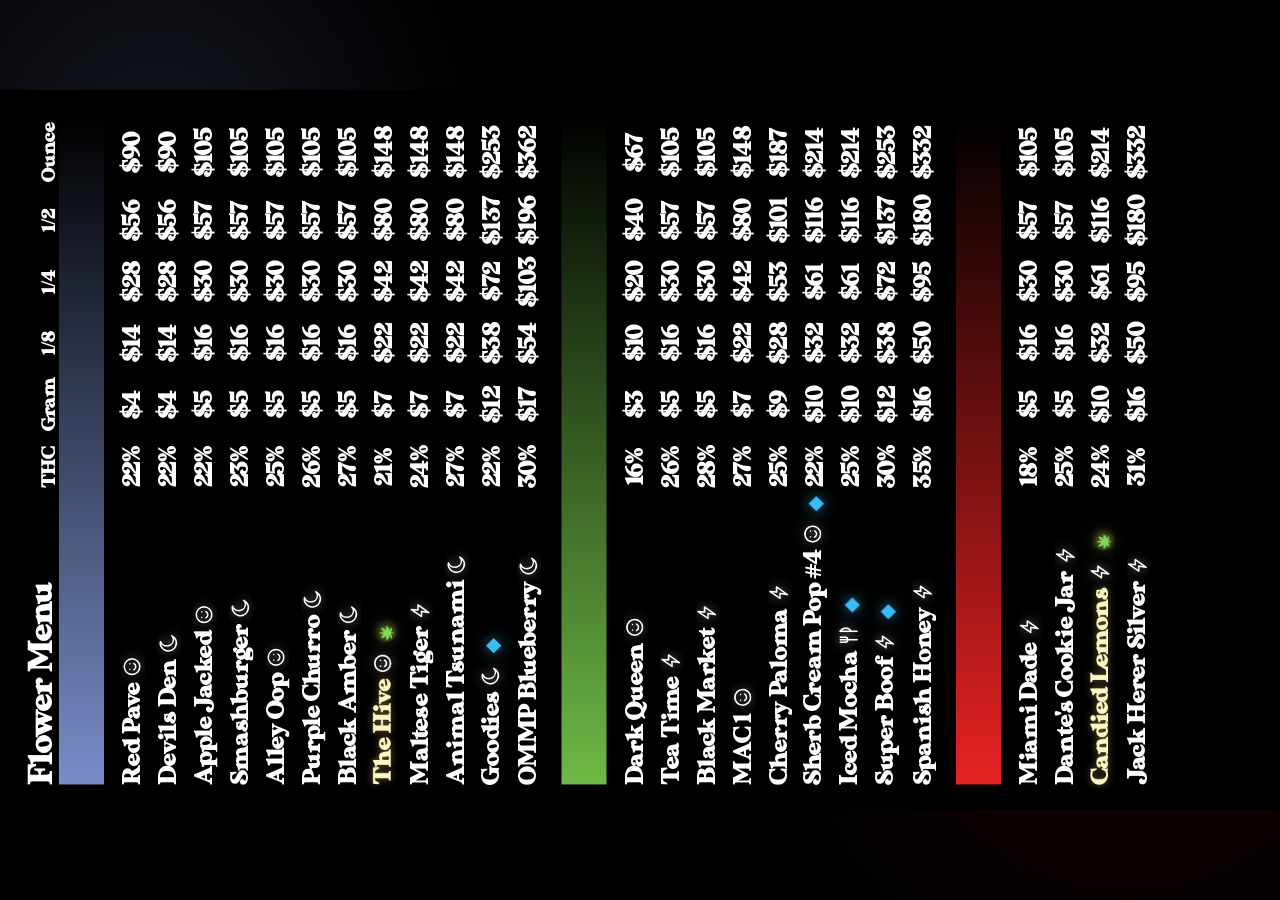
==== commit 59daa8b4: "Update store menus 2026-08-05" ====
--- a/docs/index.html
+++ b/docs/index.html
@@ -713,8 +713,8 @@
         "Koji Sunberry": { adjective: "Bright", bucket: "energy" },
         "Miami Dade": { adjective: "Focused", bucket: "energy" },
         "Category 5": { adjective: "Energizing", bucket: "energy" },
-        "Jack Herer": { adjective: "Clearheaded", bucket: "energy" },
-        "Jack Herer Silver Lining": { adjective: "Clearheaded", bucket: "energy" },
+        "Jack Herer": { adjective: "Alert", bucket: "energy" },
+        "Jack Herer Silver Lining": { adjective: "Alert", bucket: "energy" },
         "Southern Sunset": { adjective: "Bright", bucket: "energy" },
         "Rocky Mountain Moonshine": { adjective: "Lively", bucket: "energy" },
         "Dante's Cookie Jar": { adjective: "Motivating", bucket: "energy" },
@@ -739,6 +739,10 @@
         Indica: ["Indica", "Chill", "Sleepy", "Heavy"],
         Hybrid: ["Hybrid", "Balanced", "Hungry", "Social"],
         Sativa: ["Sativa", "Energy", "Focused", "Uplifted"]
+      };
+
+      const productDisplayNames = {
+        "Jack Herer Silver Lining": "Jack Herer Silver"
       };
 
       function clamp(value, min, max) {
@@ -926,9 +930,10 @@
       }
 
       function productNameHtml(row) {
+        const displayName = productDisplayNames[row.product_name] || row.product_name;
         return row.aged_inventory
-          ? `<span class="product-name-text">${animatedProductNameHtml(row.product_name)}</span>`
-          : escapeHtml(row.product_name);
+          ? `<span class="product-name-text">${animatedProductNameHtml(displayName)}</span>`
+          : escapeHtml(displayName);
       }
 
       function animatedProductNameHtml(productName) {
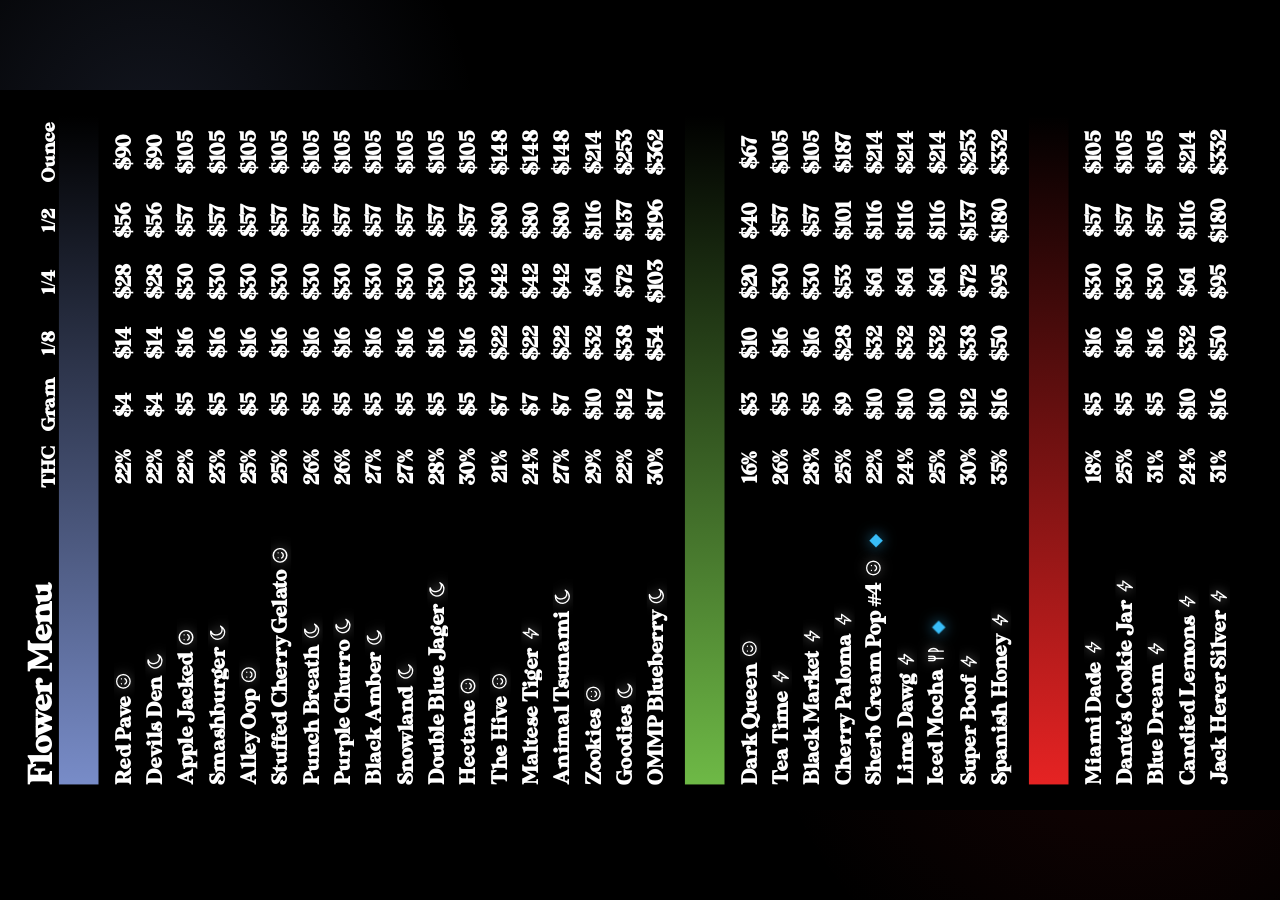
==== commit d69a6b10: "Update store menus 2026-08-08" ====
--- a/docs/index.html
+++ b/docs/index.html
@@ -672,6 +672,11 @@
         "Devils Den": { adjective: "Sedative", bucket: "sleepy" },
         "Mendo Breath": { adjective: "Calming", bucket: "sleepy" },
         "Hectane": { adjective: "Calming", bucket: "chill" },
+        "Stuffed Cherry Gelato": { adjective: "Sweet", bucket: "chill" },
+        "Punch Breath": { adjective: "Calming", bucket: "sleepy" },
+        "Snowland": { adjective: "Dreamy", bucket: "sleepy" },
+        "Double Blue Jager": { adjective: "Mellow", bucket: "sleepy" },
+        "Zookies": { adjective: "Relaxing", bucket: "chill" },
         "Smashburger": { adjective: "Sleepy", bucket: "sleepy" },
         "Alley Oop": { adjective: "Balanced", bucket: "chill" },
         "Purple Churro": { adjective: "Soothing", bucket: "sleepy" },
@@ -717,7 +722,7 @@
         "Jack Herer Silver Lining": { adjective: "Alert", bucket: "energy" },
         "Southern Sunset": { adjective: "Bright", bucket: "energy" },
         "Rocky Mountain Moonshine": { adjective: "Lively", bucket: "energy" },
-        "Dante's Cookie Jar": { adjective: "Motivating", bucket: "energy" },
+        "Dante's Cookie Jar": { adjective: "Driven", bucket: "energy" },
         "College Park": { adjective: "Giggly", bucket: "energy" },
         "Ginger Tea": { adjective: "Focused", bucket: "energy" },
         "Where's My Bike": { adjective: "Talkative", bucket: "energy" },
@@ -726,11 +731,12 @@
         "Hashburger": { adjective: "Gassy", bucket: "hungry" },
         "Caramel Cake": { adjective: "Energizing", bucket: "energy" },
         "Blue Dream": { adjective: "Creative", bucket: "energy" },
+        "Lime Dawg": { adjective: "Bright", bucket: "energy" },
         "Ice Queen": { adjective: "Creative", bucket: "energy" },
         "Candied Lemons": { adjective: "Focused", bucket: "energy" },
         "High Desert Sour Sage": { adjective: "Alert", bucket: "energy" },
         "Durban Poison S1": { adjective: "Productive", bucket: "energy" },
-        "Sherb Cream Pop #4": { adjective: "Dessert-like", bucket: "chill" },
+        "Sherb Cream Pop #4": { adjective: "Sweet", bucket: "chill" },
         "Iced Mocha": { adjective: "Velvety", bucket: "hungry" },
         "Sub Zero": { adjective: "Frosty", bucket: "chill" }
       };
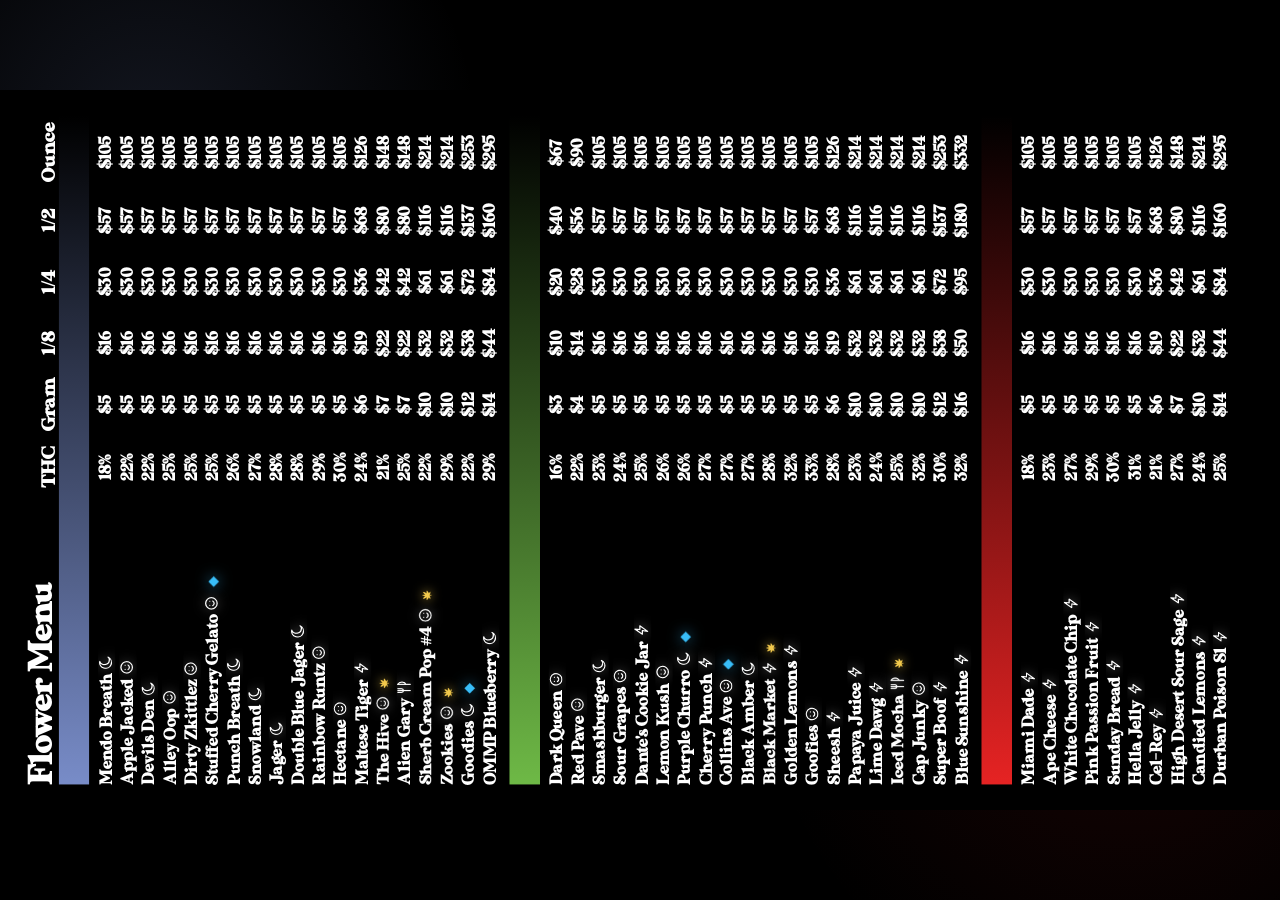
==== commit b3c5fa57: "Update store menus 2026-09-04" ====
--- a/docs/index.html
+++ b/docs/index.html
@@ -665,90 +665,10 @@
         ["Sativa", "rgb(230, 35, 35)"]
       ];
 
-      const productDescriptors = {
-        "Red Pave": { adjective: "Tingly", bucket: "chill" },
-        "Apple Jacked": { adjective: "Relaxing", bucket: "chill" },
-        "Animal Tsunami": { adjective: "Soothing", bucket: "sleepy" },
-        "Devils Den": { adjective: "Sedative", bucket: "sleepy" },
-        "Mendo Breath": { adjective: "Calming", bucket: "sleepy" },
-        "Hectane": { adjective: "Calming", bucket: "chill" },
-        "Stuffed Cherry Gelato": { adjective: "Sweet", bucket: "chill" },
-        "Punch Breath": { adjective: "Calming", bucket: "sleepy" },
-        "Snowland": { adjective: "Dreamy", bucket: "sleepy" },
-        "Double Blue Jager": { adjective: "Mellow", bucket: "sleepy" },
-        "Zookies": { adjective: "Relaxing", bucket: "chill" },
-        "Smashburger": { adjective: "Sleepy", bucket: "sleepy" },
-        "Alley Oop": { adjective: "Balanced", bucket: "chill" },
-        "Purple Churro": { adjective: "Soothing", bucket: "sleepy" },
-        "Black Amber": { adjective: "Tranquil", bucket: "sleepy" },
-        "Miracle Mintz": { adjective: "Potent", bucket: "hungry" },
-        "Alien Gary": { adjective: "Gassy", bucket: "hungry" },
-        "Purple Panties": { adjective: "Carefree", bucket: "chill" },
-        "Goodies": { adjective: "Mellow", bucket: "sleepy" },
-        "OMMP Blueberry": { adjective: "Soothing", bucket: "sleepy" },
-        "Blue Nerds": { adjective: "Dessert-like", bucket: "chill" },
-        "Oreoz": { adjective: "Dessert-like", bucket: "chill" },
-        "Papaya Juice": { adjective: "Bright", bucket: "energy" },
-        "Blueberry Donut": { adjective: "Euphoric", bucket: "chill" },
-        "The Hive": { adjective: "Cheerful", bucket: "chill" },
-        "Maltese Tiger": { adjective: "Uplifted", bucket: "energy" },
-        "Timmeh": { adjective: "Mellow", bucket: "chill" },
-        "Dantes Inferno": { adjective: "Relaxing", bucket: "sleepy" },
-        "Triple Burger": { adjective: "Heavy", bucket: "sleepy" },
-        "Dark Queen": { adjective: "Euphoric", bucket: "chill" },
-        "Garlic Cocktail": { adjective: "Savory", bucket: "hungry" },
-        "Tea Time": { adjective: "Creative", bucket: "energy" },
-        "Zkittlez": { adjective: "Candy-like", bucket: "chill" },
-        "Cherry Punch": { adjective: "Focused", bucket: "energy" },
-        "Grease Bucket": { adjective: "Gassy", bucket: "hungry" },
-        "Gorilla Gas": { adjective: "Gassy", bucket: "hungry" },
-        "Black Market": { adjective: "Uplifting", bucket: "energy" },
-        "Orange Slyce": { adjective: "Zesty", bucket: "energy" },
-        "Scented Marker": { adjective: "Social", bucket: "hungry" },
-        "Bacio Mintz": { adjective: "Creamy", bucket: "chill" },
-        "Sheesh": { adjective: "Giggly", bucket: "energy" },
-        "Mac Flurry": { adjective: "Chill", bucket: "chill" },
-        "MAC 1": { adjective: "Uplifting", bucket: "chill" },
-        "Super Boof": { adjective: "Euphoric", bucket: "energy" },
-        "Spanish Honey": { adjective: "Uplifting", bucket: "energy" },
-        "Cherry Paloma": { adjective: "Uplifting", bucket: "energy" },
-        "Bananaconda": { adjective: "Relaxing", bucket: "sleepy" },
-        "Pineapple Bang": { adjective: "Joyful", bucket: "energy" },
-        "Tongue Splasher": { adjective: "Calming", bucket: "sleepy" },
-        "Koji Sunberry": { adjective: "Bright", bucket: "energy" },
-        "Miami Dade": { adjective: "Focused", bucket: "energy" },
-        "Category 5": { adjective: "Energizing", bucket: "energy" },
-        "Jack Herer": { adjective: "Alert", bucket: "energy" },
-        "Jack Herer Silver Lining": { adjective: "Alert", bucket: "energy" },
-        "Southern Sunset": { adjective: "Bright", bucket: "energy" },
-        "Rocky Mountain Moonshine": { adjective: "Lively", bucket: "energy" },
-        "Dante's Cookie Jar": { adjective: "Driven", bucket: "energy" },
-        "College Park": { adjective: "Giggly", bucket: "energy" },
-        "Ginger Tea": { adjective: "Focused", bucket: "energy" },
-        "Where's My Bike": { adjective: "Talkative", bucket: "energy" },
-        "Gelato Sweet Tea": { adjective: "Uplifting", bucket: "energy" },
-        "Island Blends": { adjective: "Energizing", bucket: "energy" },
-        "Hashburger": { adjective: "Gassy", bucket: "hungry" },
-        "Caramel Cake": { adjective: "Energizing", bucket: "energy" },
-        "Blue Dream": { adjective: "Creative", bucket: "energy" },
-        "Lime Dawg": { adjective: "Bright", bucket: "energy" },
-        "Ice Queen": { adjective: "Creative", bucket: "energy" },
-        "Candied Lemons": { adjective: "Focused", bucket: "energy" },
-        "High Desert Sour Sage": { adjective: "Alert", bucket: "energy" },
-        "Durban Poison S1": { adjective: "Productive", bucket: "energy" },
-        "Sherb Cream Pop #4": { adjective: "Sweet", bucket: "chill" },
-        "Iced Mocha": { adjective: "Velvety", bucket: "hungry" },
-        "Sub Zero": { adjective: "Frosty", bucket: "chill" }
-      };
-
       const sectionDescriptors = {
         Indica: ["Indica", "Chill", "Sleepy", "Heavy"],
         Hybrid: ["Hybrid", "Balanced", "Hungry", "Social"],
         Sativa: ["Sativa", "Energy", "Focused", "Uplifted"]
-      };
-
-      const productDisplayNames = {
-        "Jack Herer Silver Lining": "Jack Herer Silver"
       };
 
       function clamp(value, min, max) {
@@ -780,13 +700,21 @@
         const available = menuHeight - contentTop - bottomMargin;
         const groupCount = activeGroups.length;
         const rowCount = Math.max(rows.length, 1);
-        let rowHeight = 34;
-        for (let candidate = 54; candidate >= 34; candidate -= 1) {
+        let layout = null;
+        for (let candidate = 54; candidate >= 26; candidate -= 1) {
           if (totalVerticalUsage(candidate, groupCount, rowCount) <= available) {
-            rowHeight = candidate;
+            layout = {
+              rowHeight: candidate,
+              requiredHeight: totalVerticalUsage(candidate, groupCount, rowCount),
+              availableHeight: available,
+            };
             break;
           }
         }
+        if (!layout) {
+          throw new Error(`Flower menu overflow: ${rows.length} products cannot fit one screen.`);
+        }
+        const rowHeight = layout.rowHeight;
         const bodySize = clamp(Math.floor(rowHeight * 0.68), 24, 36);
         const { sectionHeight, gapAfterSection, gapBetweenGroups } = getSectionMetrics(rowHeight);
         const sectionSize = clamp(Math.floor(sectionHeight * 0.70), 32, 48);
@@ -840,13 +768,17 @@
         root.setProperty("--closeout-pill-text-size", `${closeoutPillTextSize}px`);
         root.setProperty("--closeout-leaf-size", `${closeoutLeafSize}px`);
         root.setProperty("--closeout-leaf-offset", `${closeoutLeafOffset}px`);
+        return layout;
       }
 
       function rowHtml(row) {
         const hasCloseoutPriority = Boolean(row.closeout);
         const showsAgedState = Boolean(row.aged_inventory) && !hasCloseoutPriority;
         const isHiddenGem = row.no_recent_sales && !showsAgedState && !hasCloseoutPriority;
-        const descriptor = productDescriptors[row.product_name] || {};
+        const descriptor = {
+          adjective: row.feeling,
+          bucket: String(row.looking_for || "").toLowerCase()
+        };
         const bucketMarker = descriptor.bucket ? bucketIconHtml(descriptor.bucket) : "";
         const hiddenGemMarker = isHiddenGem
           ? hiddenGemIconHtml()
@@ -936,7 +868,7 @@
       }
 
       function productNameHtml(row) {
-        const displayName = productDisplayNames[row.product_name] || row.product_name;
+        const displayName = row.display_name || row.product_name;
         return row.aged_inventory
           ? `<span class="product-name-text">${animatedProductNameHtml(displayName)}</span>`
           : escapeHtml(displayName);
@@ -1025,7 +957,7 @@
       function renderMenu(payload) {
         const rows = payload.rows || [];
         const activeGroups = sections.filter(([strain]) => rows.some((row) => row.strain === strain));
-        applyDynamicSizing(rows, activeGroups);
+        const layout = applyDynamicSizing(rows, activeGroups);
 
         const groups = document.getElementById("groups");
         groups.innerHTML = activeGroups.map(([strain, color]) => {
@@ -1037,6 +969,15 @@
             </section>
           `;
         }).join("");
+        const renderedRowCount = groups.querySelectorAll(".row").length;
+        if (renderedRowCount !== rows.length || groups.offsetHeight > layout.availableHeight) {
+          throw new Error(
+            `Flower menu overflow: rendered ${renderedRowCount}/${rows.length} products ` +
+            `using ${groups.offsetHeight}/${layout.availableHeight}px.`
+          );
+        }
+        groups.dataset.rowCount = String(renderedRowCount);
+        groups.dataset.rowHeight = String(layout.rowHeight);
         animateAgedInventoryRows();
       }
 
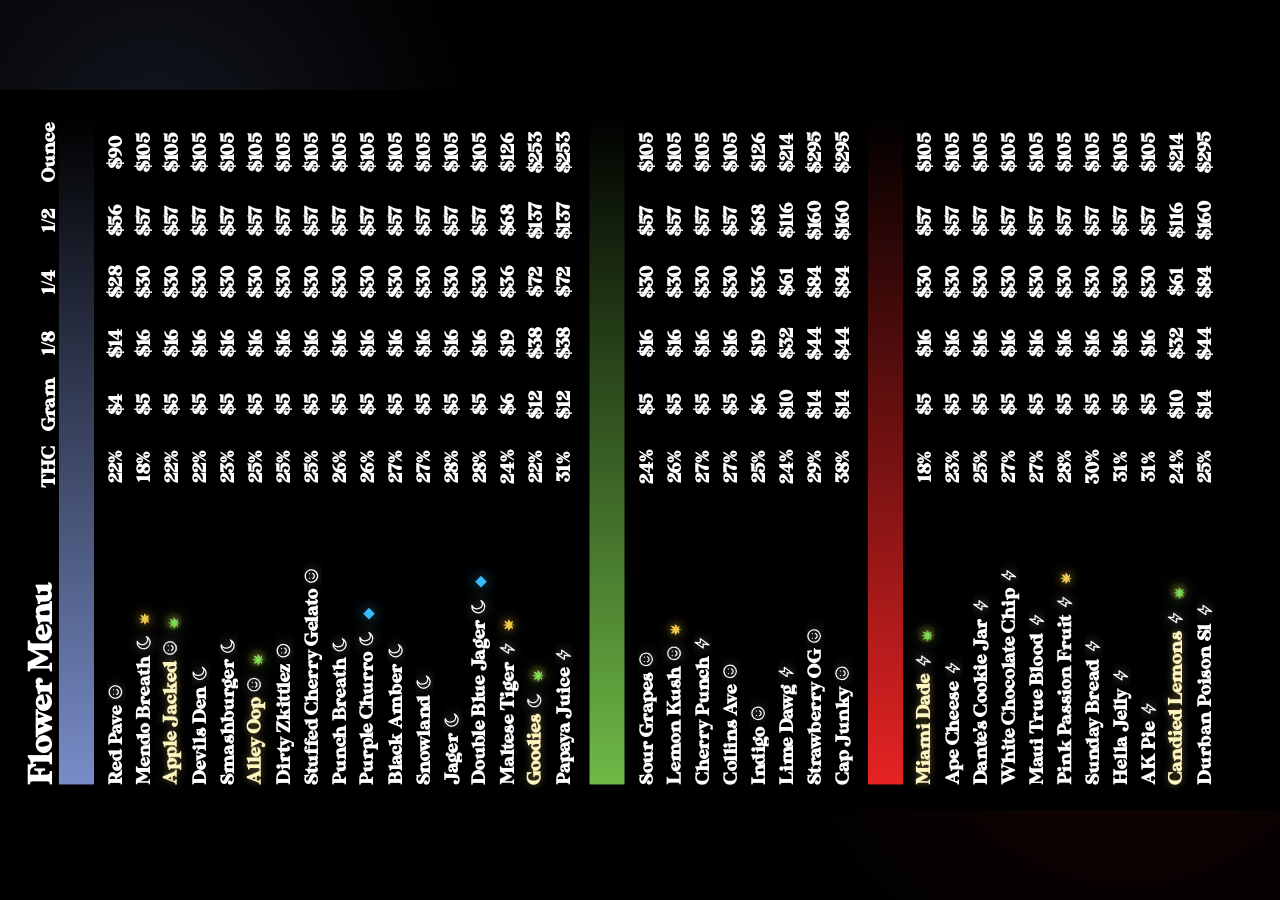
==== commit 36d7379c: "Update store menus 2026-09-29" ====
--- a/docs/index.html
+++ b/docs/index.html
@@ -774,7 +774,7 @@
       function rowHtml(row) {
         const hasCloseoutPriority = Boolean(row.closeout);
         const showsAgedState = Boolean(row.aged_inventory) && !hasCloseoutPriority;
-        const isHiddenGem = row.no_recent_sales && !showsAgedState && !hasCloseoutPriority;
+        const isHiddenGem = row.hidden_gem && !showsAgedState && !hasCloseoutPriority;
         const descriptor = {
           adjective: row.feeling,
           bucket: String(row.looking_for || "").toLowerCase()
